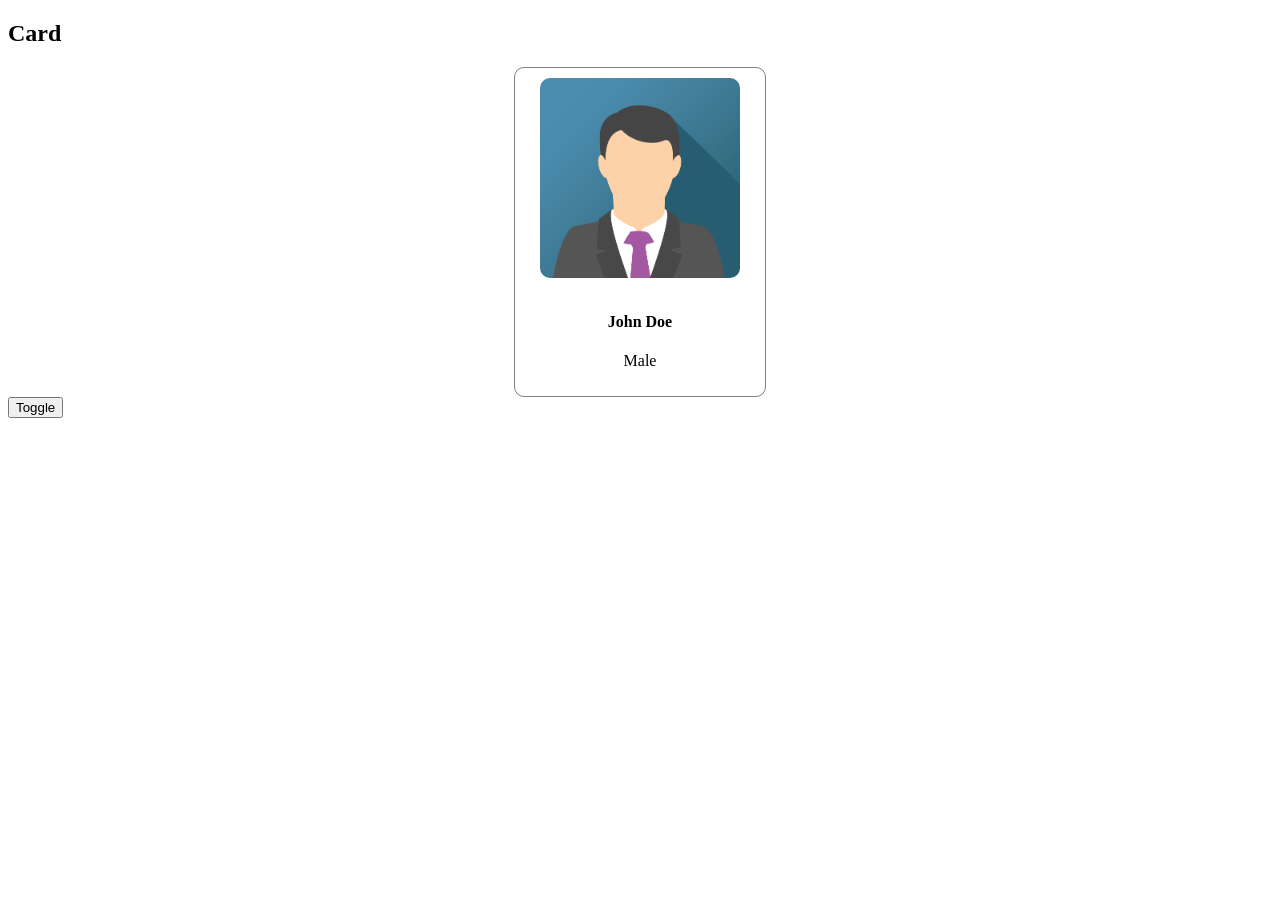
==== src/main/resources/static/index.html @ f61b350a "Adding toggle cases" ====
<!DOCTYPE html>
<html lang="en">
<head>
    <meta charset="UTF-8">
    <meta name="viewport" content="width=device-width, initial-scale=1.0">
    <title>Document</title>
    <link rel="stylesheet" href="css/site.css">
</head>
<body>
    <h2>Card</h2>
    <div class="card">
        <img id="userImage" src="img/john.png" alt="Avatar" >
        <div class="container">
            <h4 id="userName"><b>John Doe</b></h4> 
            <p id="userGender">Male</p> 
        </div>
    </div>
    <button onclick="toggleCard()">Toggle</button>
    <script src="js/site.js"></script>
</body>
</html>
---- src/main/resources/static/css/site.css ----
h1{
    color:red;
}

.card{
    width:250px;
    border:1px solid gray;
    border-radius:10px;
    overflow:hidden;
    text-align:center;
    margin:auto;
}

#userImage{
    width:200px;
    height:200px;
    object-fit:cover;
    margin-top:10px;
    border-radius:10px;
}

.container{
    padding:10px;
}
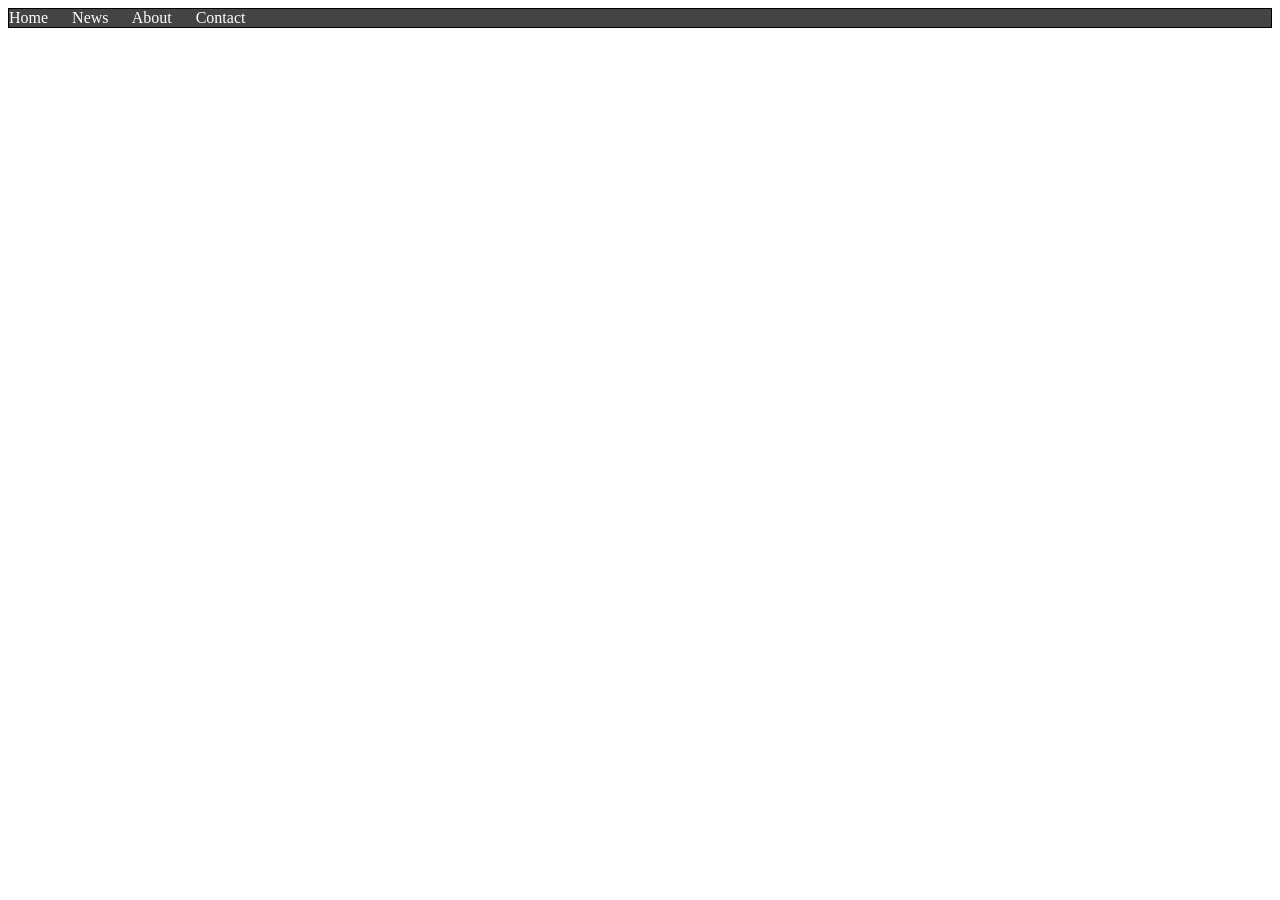
==== commit 64d8e420: "Added navbar" ====
--- a/src/main/resources/static/index.html
+++ b/src/main/resources/static/index.html
@@ -8,7 +8,14 @@
     <link rel="stylesheet" href="css/site.css">
 </head>
 <body>
-    <h2>Card</h2>
+    <div class="navbar">
+        <a href="#">Home</a>
+        <a href="#">News</a>
+        <a href="#">About</a>
+        <a href="#">Contact</a>
+    </div>
+
+    <!--<h2>Card</h2>
     <div class="card">
         <img id="userImage" src="img/john.png" alt="Avatar" >
         <div class="container">
@@ -16,7 +23,7 @@
             <p id="userGender">Male</p> 
         </div>
     </div>
-    <button onclick="toggleCard()">Toggle</button>
+    <button onclick="toggleCard()">Toggle</button>-->
     <script src="js/site.js"></script>
 </body>
 </html>
--- a/src/main/resources/static/css/site.css
+++ b/src/main/resources/static/css/site.css
@@ -1,8 +1,26 @@
 h1{
     color:red;
 }
+body{
+    margin: 0px;
+    padding: 8px;
+}
 
-.card{
+.navbar{
+    border: 1px solid #000000;
+    background-color: #444;
+
+}
+.navbar a{
+    color: white;
+    text-decoration: none;
+    margin-right: 20px;
+}
+.navbar a:hover{
+    background-color: #666;
+    padding: 10px;
+}
+/*.card{
     width:250px;
     border:1px solid gray;
     border-radius:10px;
@@ -21,4 +39,4 @@
 
 .container{
     padding:10px;
-}+}*/
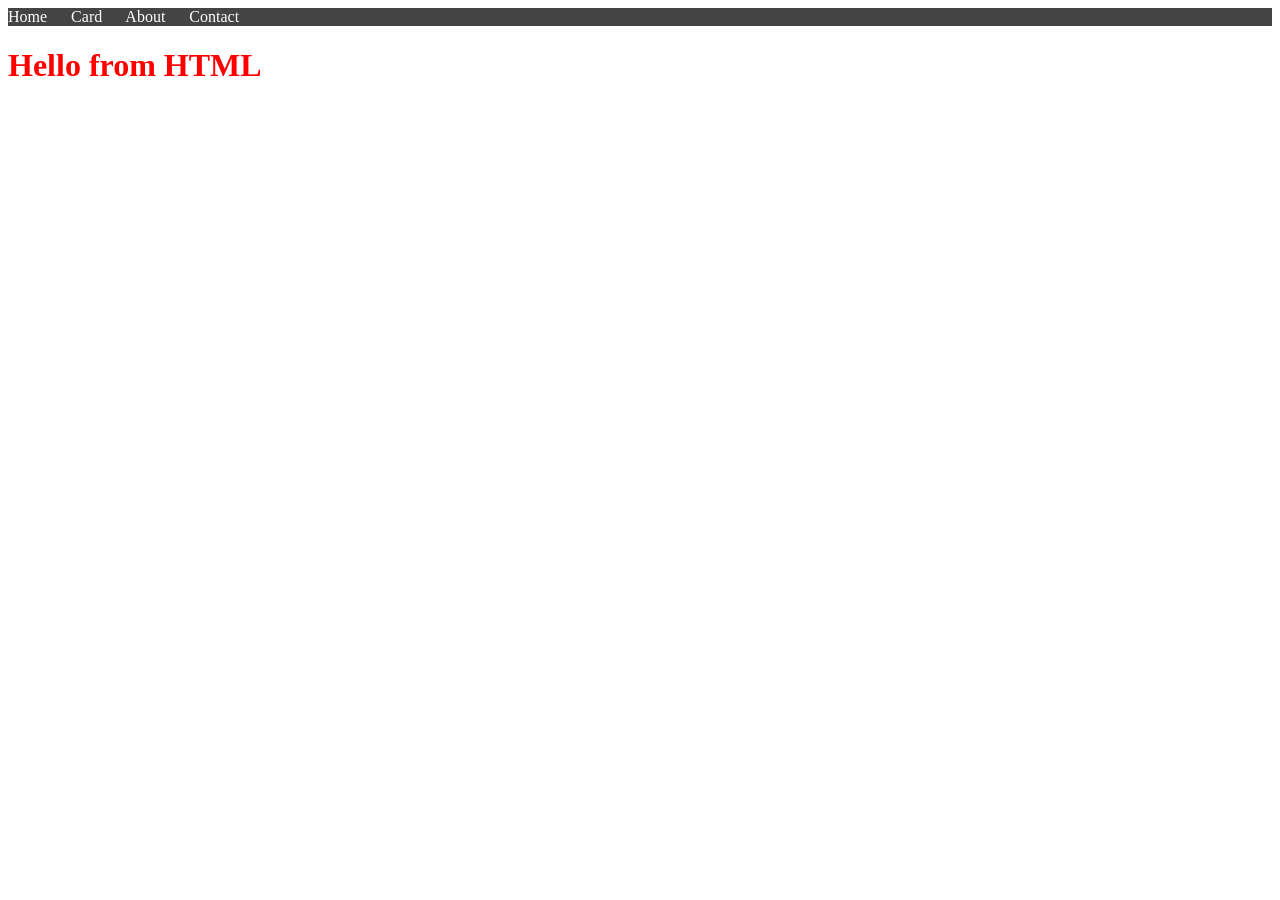
==== commit 21fde363: "Added card.html page" ====
--- a/src/main/resources/static/index.html
+++ b/src/main/resources/static/index.html
@@ -10,11 +10,11 @@
 <body>
     <div class="navbar">
         <a href="#">Home</a>
-        <a href="#">News</a>
+        <a href="/card.html">Card</a>
         <a href="#">About</a>
         <a href="#">Contact</a>
     </div>
-
+    <h1>Hello from HTML</h1>
     <!--<h2>Card</h2>
     <div class="card">
         <img id="userImage" src="img/john.png" alt="Avatar" >
--- a/src/main/resources/static/css/site.css
+++ b/src/main/resources/static/css/site.css
@@ -7,17 +7,18 @@
 }
 
 .navbar{
-    border: 1px solid #000000;
+    /* border: 1px solid #000000; */
     background-color: #444;
 
 }
 .navbar a{
-    color: white;
+    color: white; 
     text-decoration: none;
     margin-right: 20px;
 }
 .navbar a:hover{
-    background-color: #666;
+    background-color: yellow;
+    color: black;
     padding: 10px;
 }
 /*.card{
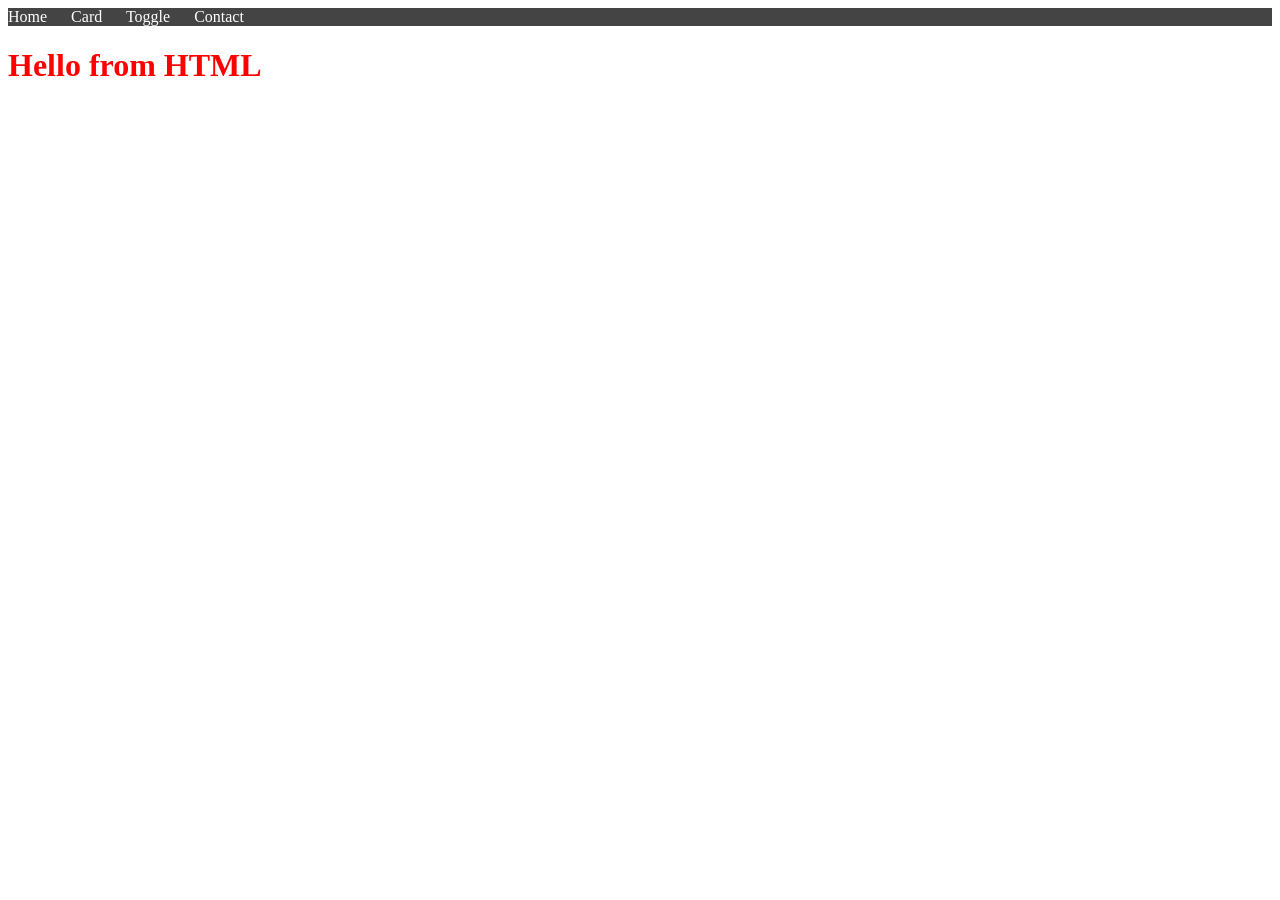
==== commit 1e7b7567: "Added toggle card using display function" ====
--- a/src/main/resources/static/index.html
+++ b/src/main/resources/static/index.html
@@ -11,7 +11,7 @@
     <div class="navbar">
         <a href="#">Home</a>
         <a href="/card.html">Card</a>
-        <a href="#">About</a>
+        <a href="/toggle.html">Toggle</a>
         <a href="#">Contact</a>
     </div>
     <h1>Hello from HTML</h1>
@@ -25,5 +25,6 @@
     </div>
     <button onclick="toggleCard()">Toggle</button>-->
     <script src="js/site.js"></script>
+        <script src="js/toggle.js"></script>
 </body>
 </html>
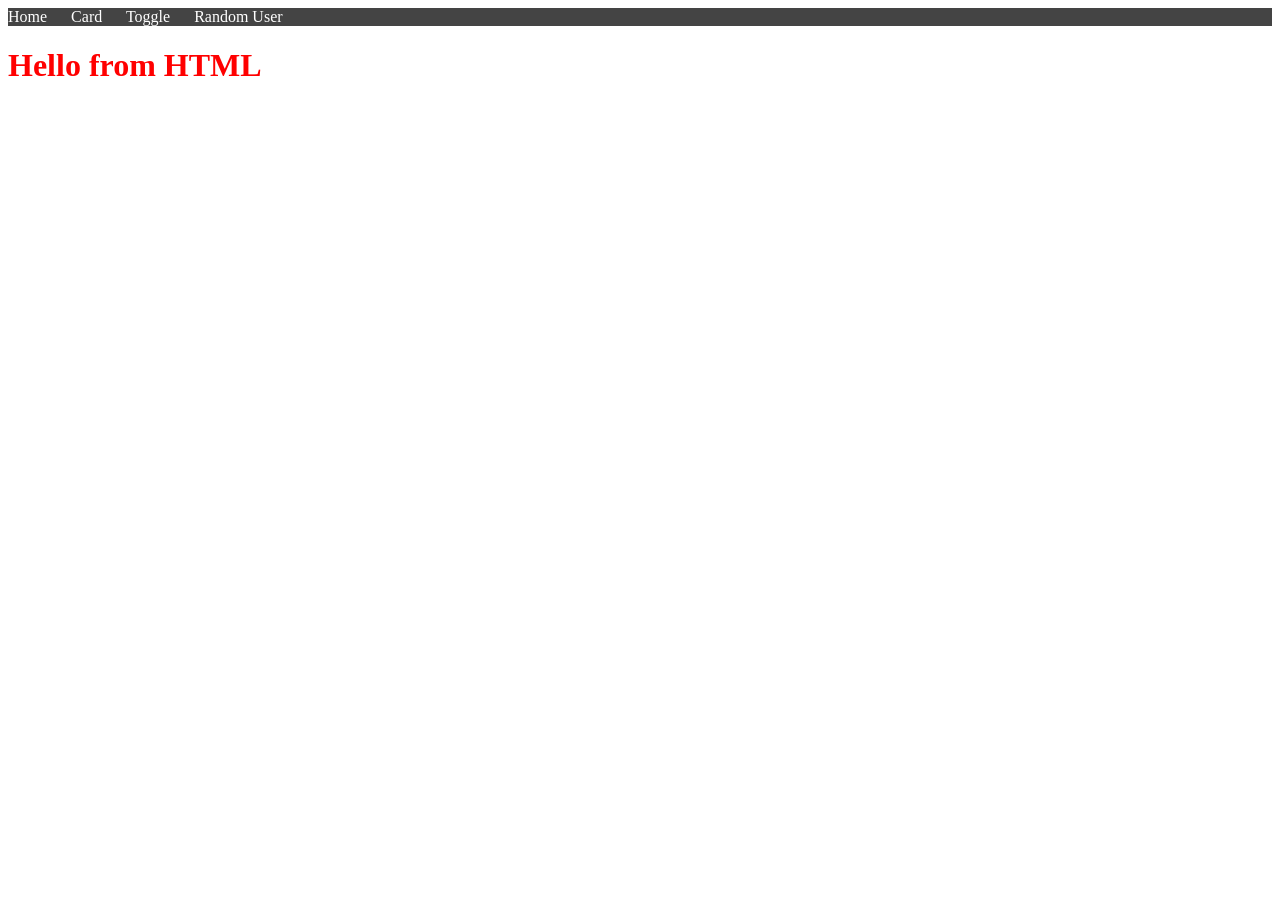
==== commit 305ea1e6: "Added randomuser using api" ====
--- a/src/main/resources/static/index.html
+++ b/src/main/resources/static/index.html
@@ -6,13 +6,14 @@
     <meta name="viewport" content="width=device-width, initial-scale=1.0">
     <title>Document</title>
     <link rel="stylesheet" href="css/site.css">
+    <link rel="stylesheet" href="css/card.css">
 </head>
 <body>
     <div class="navbar">
         <a href="#">Home</a>
         <a href="/card.html">Card</a>
         <a href="/toggle.html">Toggle</a>
-        <a href="#">Contact</a>
+        <a href="/randomuser.html">Random User</a>
     </div>
     <h1>Hello from HTML</h1>
     <!--<h2>Card</h2>
@@ -26,5 +27,6 @@
     <button onclick="toggleCard()">Toggle</button>-->
     <script src="js/site.js"></script>
         <script src="js/toggle.js"></script>
+        <script src="js/randomuser.js"></script>
 </body>
 </html>
--- a/src/main/resources/static/css/card.css
+++ b/src/main/resources/static/css/card.css
@@ -0,0 +1,12 @@
+.card{
+    border: 1px solid black;
+    width: 25%;
+    
+    margin-top: 30px;
+}
+.card img{
+    width: 100%;
+}
+.card-content{
+    padding: 10px;
+}
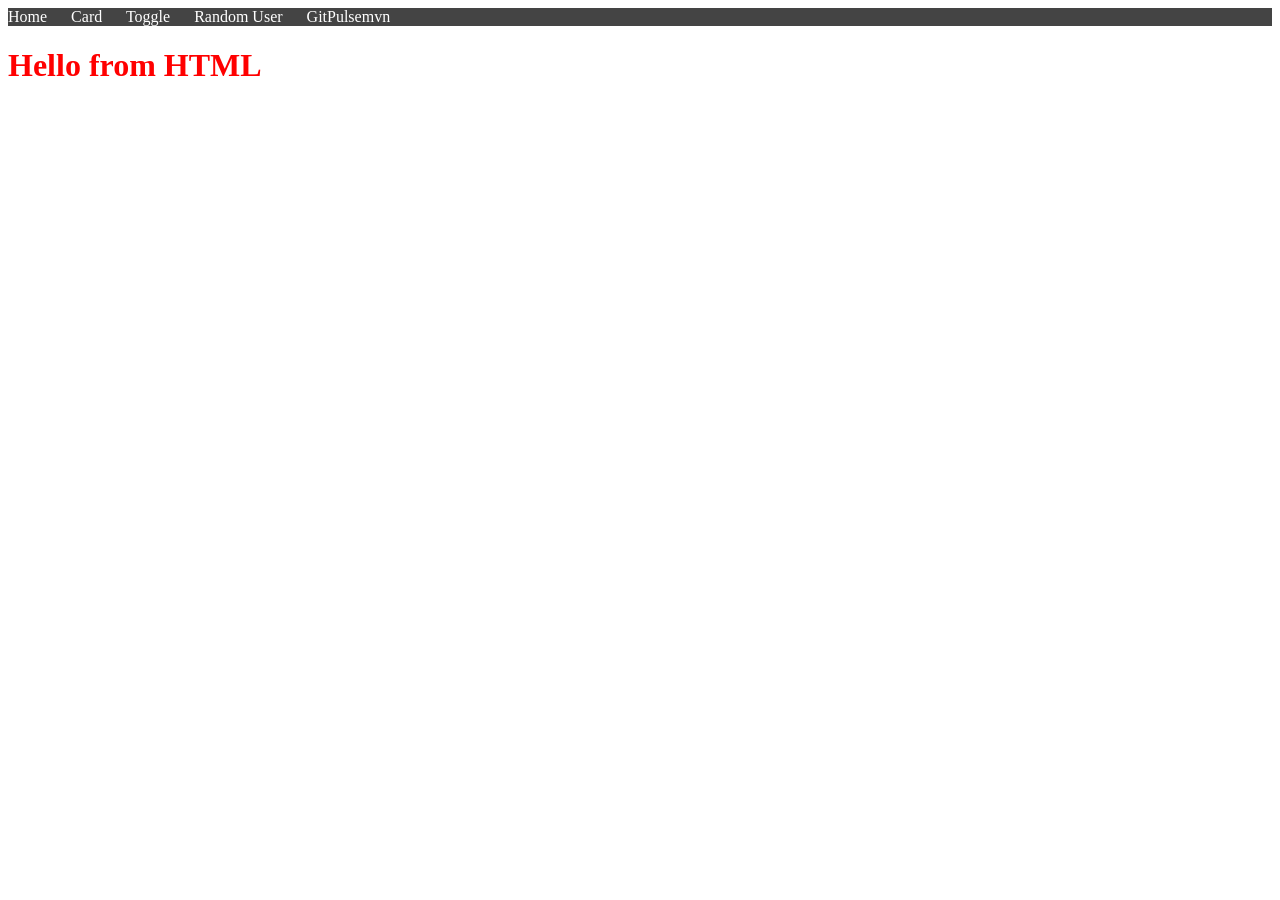
==== commit 06ee9743: "gitpulse added" ====
--- a/src/main/resources/static/index.html
+++ b/src/main/resources/static/index.html
@@ -14,6 +14,7 @@
         <a href="/card.html">Card</a>
         <a href="/toggle.html">Toggle</a>
         <a href="/randomuser.html">Random User</a>
+        <a href="/gitpulse.html">GitPulsemvn </a>
     </div>
     <h1>Hello from HTML</h1>
     <!--<h2>Card</h2>
